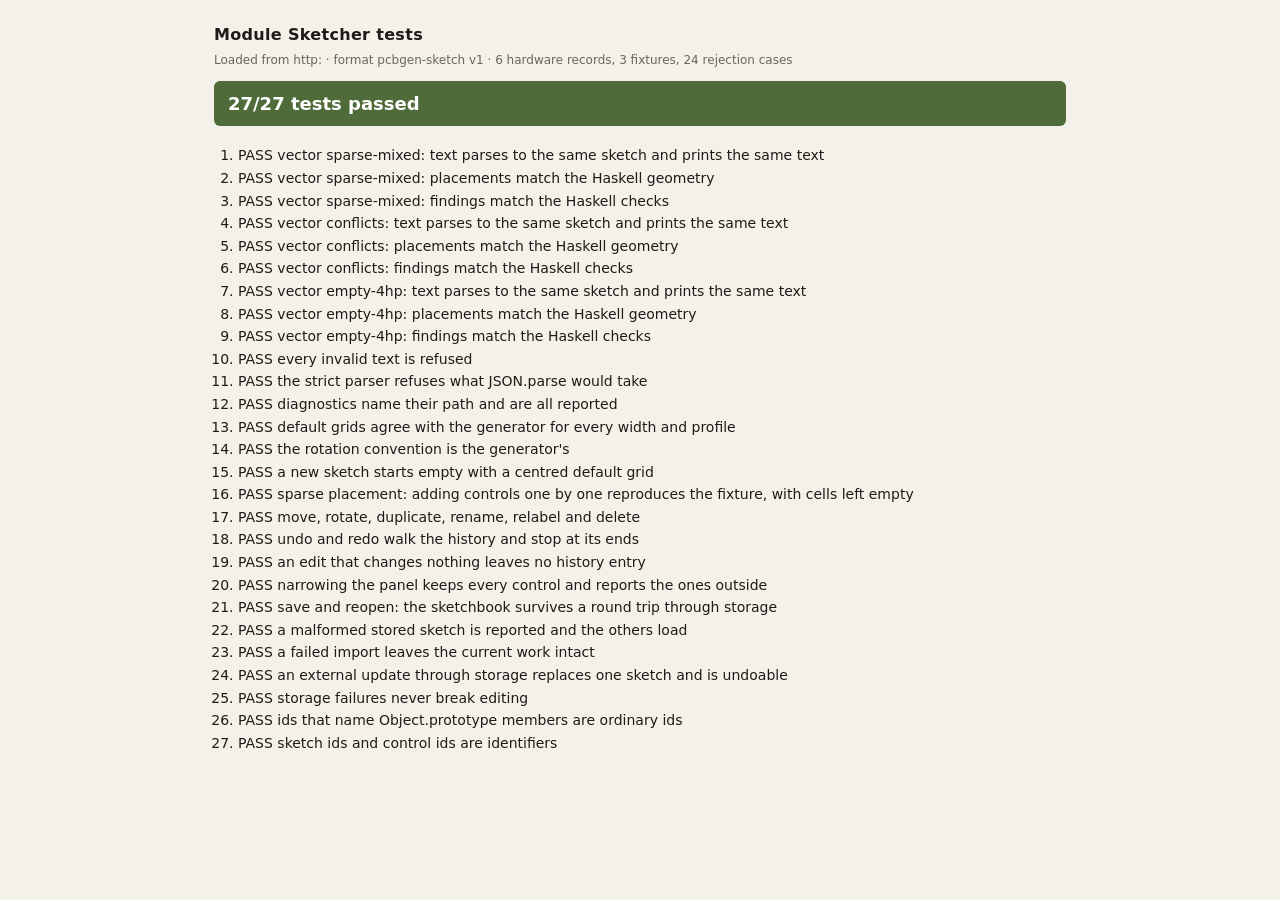
==== sketcher/tests.html @ a655af9f "Module sketcher: shared panel model and browser editor (S1, S2) A local HTML editor for panel ideas," ====
<!DOCTYPE html>
<html lang="en">
<head>
<meta charset="utf-8">
<meta name="viewport" content="width=device-width, initial-scale=1">
<title>Sketcher Tests</title>
<meta name="description" content="Runs the module sketcher's tests in a real browser, from a local file, against the vectors the generator wrote.">
<link rel="stylesheet" href="style.css">
<script src="catalogue.js"></script>
<script src="vectors.js"></script>
<script src="sketch-core.js"></script>
<script src="sketchbook.js"></script>
<script src="tests.js"></script>
<style>
  body { padding: 24px; max-width: 900px; margin: 0 auto; }
  #summary { font-size: 18px; font-weight: 600; margin: 12px 0 20px; padding: 10px 14px; border-radius: 6px; }
  #summary.ok { background: var(--note); color: #fff; }
  #summary.bad { background: var(--conflict); color: #fff; }
  ol { padding-left: 24px; }
  li { margin: 3px 0; }
  li.fail { color: var(--conflict); font-weight: 600; }
  li .why { display: block; font-weight: 400; font-family: ui-monospace, Consolas, monospace; font-size: 12px; white-space: pre-wrap; margin: 4px 0 8px 0; }
  .env { font-size: 12px; color: var(--ink-soft); }
</style>
</head>
<body>
<h1>Module Sketcher tests</h1>
<p class="env" id="env"></p>
<div id="summary">running…</div>
<ol id="results"></ol>
<script>
(function () {
  document.getElementById('env').textContent =
    'Loaded from ' + (location.protocol === 'file:' ? 'a local file (file://), which is how the sketcher is meant to be opened' : location.protocol)
    + ' · format ' + PCBGEN_CATALOGUE.format + ' v' + PCBGEN_CATALOGUE.version
    + ' · ' + PCBGEN_CATALOGUE.hardware.length + ' hardware records, ' + PCBGEN_VECTORS.valid.length + ' fixtures, '
    + PCBGEN_VECTORS.invalid.length + ' rejection cases';
  var r = runSketcherTests();
  var ok = r.passed === r.results.length;
  var sum = document.getElementById('summary');
  sum.className = ok ? 'ok' : 'bad';
  sum.textContent = r.passed + '/' + r.results.length + ' tests passed';
  var ol = document.getElementById('results');
  r.results.forEach(function (t) {
    var li = document.createElement('li');
    li.className = t.ok ? '' : 'fail';
    li.textContent = (t.ok ? 'PASS  ' : 'FAIL  ') + t.name;
    t.failures.forEach(function (f) {
      var s = document.createElement('span');
      s.className = 'why';
      s.textContent = f;
      li.appendChild(s);
    });
    ol.appendChild(li);
  });
  // so a headless run can read one value
  window.sketcherTestResult = { passed: r.passed, total: r.results.length, ok: ok };
  console.log('sketcher tests: ' + r.passed + '/' + r.results.length + (ok ? ' PASS' : ' FAIL'));
})();
</script>
</body>
</html>
---- sketcher/style.css ----
/* Module Sketcher: a laptop design tool. Plain CSS, no framework, works
   from file://. Colours are tokens so the fast-ui bundle and a dark OS both
   read well. */
:root {
  --bg: #f4f1ea;
  --panel: #fffdf8;
  --ink: #1e1b16;
  --ink-soft: #6b655c;
  --rule: #d8d2c6;
  --accent: #245a8d;
  --accent-ink: #ffffff;
  --conflict: #b3261e;
  --warning: #a86a00;
  --note: #4f6b3a;
  --face: #e9e4d8;         /* the panel face */
  --pcb: #9ac07a;          /* PCB zone tint */
  --cell: #b8b0a2;
  --front: #2d2a25;
  --access: #245a8d;
  --court: #8a3b8f;
  --hole: #ffffff;
  --sel: #d9822b;
}
@media (prefers-color-scheme: dark) {
  :root:not([data-theme="light"]) {
    --bg: #17181b; --panel: #21232a; --ink: #ebe7df; --ink-soft: #a9a39a; --rule: #3a3d47;
    --accent: #6ea8dc; --accent-ink: #0b1a2a; --conflict: #ff6b61; --warning: #f2b544; --note: #9bc27f;
    --face: #2b2e37; --pcb: #4b6b3a; --cell: #545866; --front: #f2eee6; --access: #6ea8dc; --court: #c47cc9; --hole: #101114; --sel: #ffa552;
  }
}
:root[data-theme="dark"] {
  --bg: #17181b; --panel: #21232a; --ink: #ebe7df; --ink-soft: #a9a39a; --rule: #3a3d47;
  --accent: #6ea8dc; --accent-ink: #0b1a2a; --conflict: #ff6b61; --warning: #f2b544; --note: #9bc27f;
  --face: #2b2e37; --pcb: #4b6b3a; --cell: #545866; --front: #f2eee6; --access: #6ea8dc; --court: #c47cc9; --hole: #101114; --sel: #ffa552;
}

* { box-sizing: border-box; }
html, body { margin: 0; height: 100%; }
body {
  background: var(--bg); color: var(--ink);
  font: 14px/1.4 system-ui, -apple-system, "Segoe UI", Roboto, sans-serif;
}
h1 { font-size: 16px; margin: 0; font-weight: 600; letter-spacing: 0.02em; }
h2 { font-size: 12px; margin: 0 0 8px; text-transform: uppercase; letter-spacing: 0.08em; color: var(--ink-soft); font-weight: 600; display: flex; gap: 8px; align-items: center; }
p { margin: 6px 0; }
.hint { color: var(--ink-soft); font-size: 12px; }
.hidden { display: none !important; }
.tag { font-size: 11px; text-transform: none; letter-spacing: 0; padding: 1px 6px; border: 1px solid var(--rule); border-radius: 10px; color: var(--ink-soft); }

.app {
  display: grid;
  grid-template-columns: 290px 1fr 320px;
  grid-template-rows: 48px 1fr;
  grid-template-areas: "top top top" "left canvas right";
  height: 100%;
}
.topbar { grid-area: top; display: flex; align-items: center; gap: 16px; padding: 0 16px; border-bottom: 1px solid var(--rule); background: var(--panel); }
.topbar .status { flex: 1; color: var(--ink-soft); font-size: 12px; overflow: hidden; white-space: nowrap; text-overflow: ellipsis; }
.topbar-actions { display: flex; gap: 8px; }
.sidebar { overflow-y: auto; padding: 12px; display: flex; flex-direction: column; gap: 12px; }
.sidebar.left { grid-area: left; border-right: 1px solid var(--rule); }
.sidebar.right { grid-area: right; border-left: 1px solid var(--rule); }
.card { background: var(--panel); border: 1px solid var(--rule); border-radius: 6px; padding: 12px; }
.canvas-wrap { grid-area: canvas; overflow: auto; display: flex; align-items: flex-start; justify-content: center; padding: 16px; touch-action: none; }
.canvas { max-height: calc(100vh - 80px); height: calc(100vh - 80px); width: auto; user-select: none; -webkit-user-select: none; }

label { display: block; font-size: 12px; color: var(--ink-soft); margin: 6px 0; }
label > input, label > select, label > textarea { display: block; width: 100%; margin-top: 2px; }
label.check { display: flex; align-items: center; gap: 8px; color: var(--ink); }
label.check input { width: auto; margin: 0; }
input[type="text"], input[type="number"], select, textarea {
  font: inherit; color: var(--ink); background: var(--bg); border: 1px solid var(--rule); border-radius: 4px; padding: 5px 7px;
}
input:focus, select:focus, textarea:focus, button:focus-visible { outline: 2px solid var(--accent); outline-offset: 1px; }
textarea { resize: vertical; font-family: ui-monospace, Consolas, monospace; font-size: 12px; }
button, .file-button {
  font: inherit; font-size: 13px; color: var(--ink); background: var(--panel); border: 1px solid var(--rule); border-radius: 4px; padding: 5px 10px; cursor: pointer;
}
button:hover, .file-button:hover { border-color: var(--accent); }
button:disabled { opacity: 0.5; cursor: default; }
button.primary { background: var(--accent); color: var(--accent-ink); border-color: var(--accent); }
.file-button { display: inline-block; position: relative; overflow: hidden; }
.file-button input { position: absolute; inset: 0; opacity: 0; cursor: pointer; }
.row { display: flex; gap: 6px; flex-wrap: wrap; align-items: end; margin: 6px 0; }
.row.four { display: grid; grid-template-columns: repeat(4, 1fr); gap: 6px; }
.row.four label { margin: 0; }
.row input[type="text"] { flex: 1; min-width: 60px; }

ul.plain, .sketch-list, .findings { list-style: none; margin: 0; padding: 0; }
.sketch-list li { display: flex; align-items: center; gap: 6px; padding: 5px 8px; border-radius: 4px; cursor: pointer; }
.sketch-list li:hover { background: var(--bg); }
.sketch-list li.current { background: var(--accent); color: var(--accent-ink); }
.sketch-list li .meta { margin-left: auto; font-size: 11px; opacity: 0.8; }
.sketch-list li .badge { font-size: 11px; padding: 0 5px; border-radius: 8px; background: var(--conflict); color: #fff; }
ul.plain li { display: flex; gap: 6px; align-items: center; padding: 2px 0; font-size: 13px; }
ul.plain li button { padding: 1px 6px; font-size: 11px; }

.palette { display: grid; grid-template-columns: 1fr 1fr; gap: 6px; }
.palette button { display: flex; align-items: center; gap: 8px; text-align: left; padding: 6px 8px; }
.palette button.armed { border-color: var(--sel); box-shadow: 0 0 0 2px var(--sel); }
.palette svg { width: 24px; height: 24px; flex: none; }

.findings li { padding: 5px 8px; border-left: 3px solid var(--rule); margin: 4px 0; font-size: 12px; cursor: pointer; border-radius: 0 4px 4px 0; background: var(--bg); }
.findings li.conflict { border-color: var(--conflict); }
.findings li.warning { border-color: var(--warning); }
.findings li.note { border-color: var(--note); color: var(--ink-soft); }
.findings li:hover { filter: brightness(0.97); }
.findings li .kind { font-weight: 600; margin-right: 6px; }

/* SVG */
.canvas .panel-face { fill: var(--face); stroke: var(--front); stroke-width: 0.3; }
.canvas .pcb-zone { fill: var(--pcb); fill-opacity: 0.18; stroke: var(--pcb); stroke-width: 0.25; stroke-dasharray: 1.5 1; }
.canvas .rail-hole { fill: var(--hole); stroke: var(--front); stroke-width: 0.2; }
.canvas .rail-keepout { fill: none; stroke: var(--conflict); stroke-width: 0.15; stroke-dasharray: 0.6 0.6; opacity: 0.6; }
.canvas .cell { fill: transparent; stroke: var(--cell); stroke-width: 0.15; stroke-dasharray: 0.8 0.8; }
.canvas .cell.hot { fill: var(--sel); fill-opacity: 0.25; }
.canvas .cell:hover { fill: var(--accent); fill-opacity: 0.12; }
.canvas .ctl { cursor: grab; }
.canvas .ctl.dragging { cursor: grabbing; opacity: 0.8; }
.canvas .ctl .hole { fill: var(--hole); stroke: var(--front); stroke-width: 0.25; }
.canvas .ctl .body { fill: var(--front); fill-opacity: 0.12; stroke: var(--front); stroke-width: 0.3; }
.canvas .ctl .access { fill: none; stroke: var(--access); stroke-width: 0.2; stroke-dasharray: 1 0.7; opacity: 0.7; }
.canvas .ctl .court { fill: var(--court); fill-opacity: 0.12; stroke: var(--court); stroke-width: 0.25; }
.canvas .ctl .pointer { stroke: var(--front); stroke-width: 0.6; stroke-linecap: round; }
.canvas .ctl .bat { stroke: var(--front); stroke-width: 1.2; stroke-linecap: round; }
.canvas .ctl .led { fill: var(--note); fill-opacity: 0.8; }
.canvas .ctl .label { font: 2.2px system-ui, sans-serif; fill: var(--front); text-anchor: middle; letter-spacing: 0.05em; pointer-events: none; }
.canvas .ctl .idtext { font: 1.6px ui-monospace, monospace; fill: var(--ink-soft); text-anchor: middle; pointer-events: none; }
.canvas .ctl.selected .body, .canvas .ctl.selected .court { stroke: var(--sel); stroke-width: 0.5; }
.canvas .ctl.conflict .body, .canvas .ctl.conflict .court { stroke: var(--conflict); stroke-width: 0.5; }
.canvas .ctl.warning .body { stroke: var(--warning); stroke-width: 0.4; }
.canvas .ctl:focus { outline: none; }
.canvas .ctl:focus .body { stroke: var(--accent); stroke-width: 0.6; }
.canvas .scale { font: 2px ui-monospace, monospace; fill: var(--ink-soft); }
.canvas .scale line { stroke: var(--ink-soft); stroke-width: 0.15; }
.canvas .view-tag { font: 3px system-ui, sans-serif; fill: var(--ink-soft); }

/* Phone and narrow windows: stack, canvas first. */
@media (max-width: 1000px) {
  .app { grid-template-columns: 1fr; grid-template-rows: 48px auto auto auto; grid-template-areas: "top" "canvas" "left" "right"; height: auto; }
  .sidebar.left, .sidebar.right { border: none; border-top: 1px solid var(--rule); }
  .canvas { height: 70vh; max-height: 70vh; }
  .canvas-wrap { padding: 8px 16px; }
  body { padding-bottom: 16px; }
}
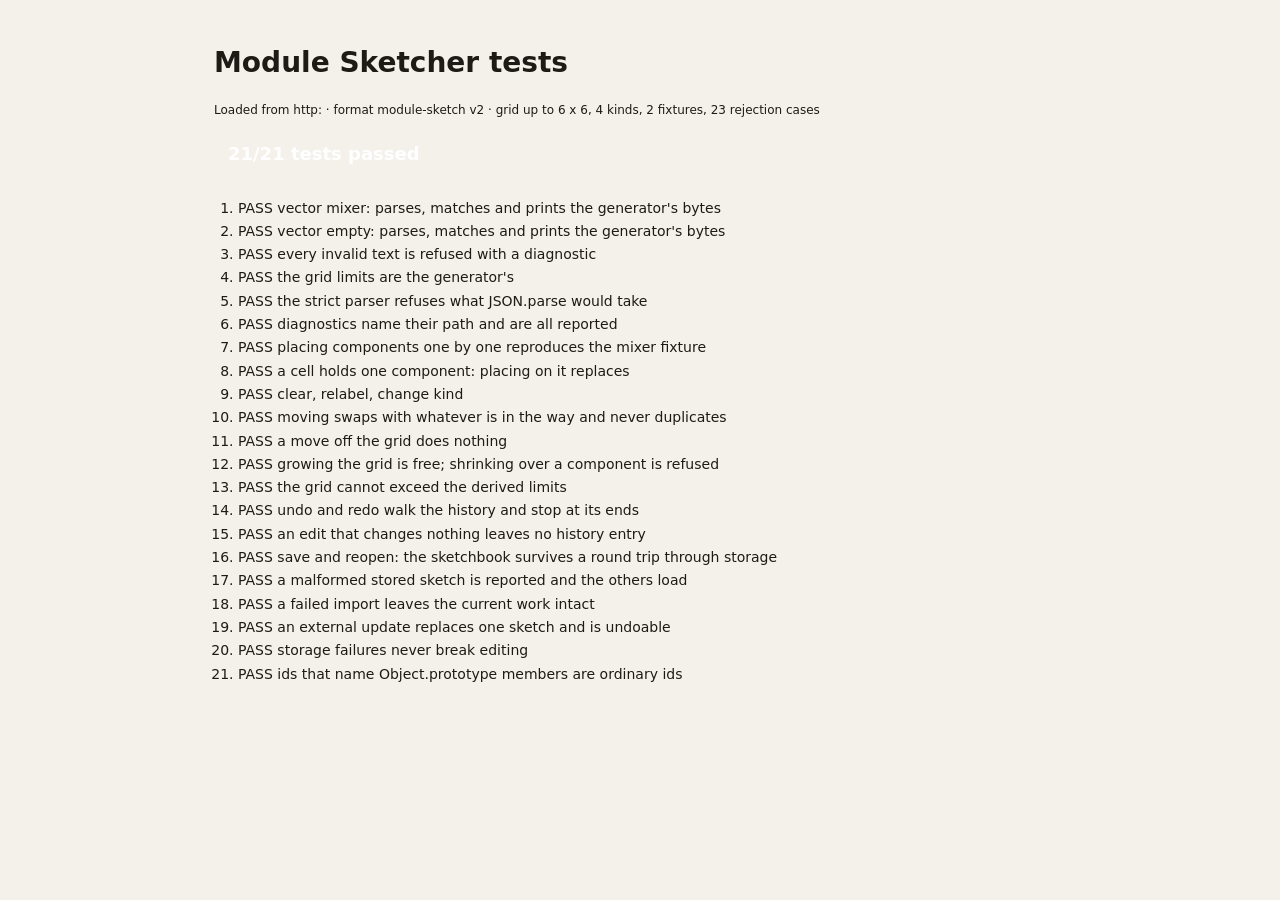
==== commit ba80e931: "Module sketcher: cut it back to a grid of components The version committed an hour ago drew a Eurora" ====
--- a/sketcher/tests.html
+++ b/sketcher/tests.html
@@ -32,9 +32,10 @@
 (function () {
   document.getElementById('env').textContent =
     'Loaded from ' + (location.protocol === 'file:' ? 'a local file (file://), which is how the sketcher is meant to be opened' : location.protocol)
-    + ' · format ' + PCBGEN_CATALOGUE.format + ' v' + PCBGEN_CATALOGUE.version
-    + ' · ' + PCBGEN_CATALOGUE.hardware.length + ' hardware records, ' + PCBGEN_VECTORS.valid.length + ' fixtures, '
-    + PCBGEN_VECTORS.invalid.length + ' rejection cases';
+    + ' · format ' + SKETCH_CATALOGUE.format + ' v' + SKETCH_CATALOGUE.version
+    + ' · grid up to ' + SKETCH_CATALOGUE.maxColumns + ' x ' + SKETCH_CATALOGUE.maxRows
+    + ', ' + SKETCH_CATALOGUE.kinds.length + ' kinds, ' + SKETCH_VECTORS.valid.length + ' fixtures, '
+    + SKETCH_VECTORS.invalid.length + ' rejection cases';
   var r = runSketcherTests();
   var ok = r.passed === r.results.length;
   var sum = document.getElementById('summary');
--- a/sketcher/style.css
+++ b/sketcher/style.css
@@ -1,145 +1,129 @@
-/* Module Sketcher: a laptop design tool. Plain CSS, no framework, works
-   from file://. Colours are tokens so the fast-ui bundle and a dark OS both
-   read well. */
+/* Module Sketcher. Plain CSS, no framework, works from file://. */
 :root {
   --bg: #f4f1ea;
   --panel: #fffdf8;
   --ink: #1e1b16;
-  --ink-soft: #6b655c;
+  --soft: #6b655c;
   --rule: #d8d2c6;
   --accent: #245a8d;
-  --accent-ink: #ffffff;
-  --conflict: #b3261e;
-  --warning: #a86a00;
-  --note: #4f6b3a;
-  --face: #e9e4d8;         /* the panel face */
-  --pcb: #9ac07a;          /* PCB zone tint */
-  --cell: #b8b0a2;
-  --front: #2d2a25;
-  --access: #245a8d;
-  --court: #8a3b8f;
-  --hole: #ffffff;
+  --on-accent: #fff;
+  --cell: #efeade;
+  --cell-line: #cfc8ba;
+  --mark: #2d2a25;
   --sel: #d9822b;
 }
 @media (prefers-color-scheme: dark) {
   :root:not([data-theme="light"]) {
-    --bg: #17181b; --panel: #21232a; --ink: #ebe7df; --ink-soft: #a9a39a; --rule: #3a3d47;
-    --accent: #6ea8dc; --accent-ink: #0b1a2a; --conflict: #ff6b61; --warning: #f2b544; --note: #9bc27f;
-    --face: #2b2e37; --pcb: #4b6b3a; --cell: #545866; --front: #f2eee6; --access: #6ea8dc; --court: #c47cc9; --hole: #101114; --sel: #ffa552;
+    --bg: #17181b; --panel: #21232a; --ink: #ebe7df; --soft: #a9a39a; --rule: #3a3d47;
+    --accent: #6ea8dc; --on-accent: #0b1a2a; --cell: #2a2d35; --cell-line: #474b57;
+    --mark: #f2eee6; --sel: #ffa552;
   }
-}
-:root[data-theme="dark"] {
-  --bg: #17181b; --panel: #21232a; --ink: #ebe7df; --ink-soft: #a9a39a; --rule: #3a3d47;
-  --accent: #6ea8dc; --accent-ink: #0b1a2a; --conflict: #ff6b61; --warning: #f2b544; --note: #9bc27f;
-  --face: #2b2e37; --pcb: #4b6b3a; --cell: #545866; --front: #f2eee6; --access: #6ea8dc; --court: #c47cc9; --hole: #101114; --sel: #ffa552;
 }
 
 * { box-sizing: border-box; }
-html, body { margin: 0; height: 100%; }
+html, body { margin: 0; min-height: 100%; }
 body {
   background: var(--bg); color: var(--ink);
-  font: 14px/1.4 system-ui, -apple-system, "Segoe UI", Roboto, sans-serif;
+  font: 14px/1.45 system-ui, -apple-system, "Segoe UI", Roboto, sans-serif;
 }
-h1 { font-size: 16px; margin: 0; font-weight: 600; letter-spacing: 0.02em; }
-h2 { font-size: 12px; margin: 0 0 8px; text-transform: uppercase; letter-spacing: 0.08em; color: var(--ink-soft); font-weight: 600; display: flex; gap: 8px; align-items: center; }
-p { margin: 6px 0; }
-.hint { color: var(--ink-soft); font-size: 12px; }
+h2 {
+  font-size: 11px; margin: 0 0 8px; text-transform: uppercase;
+  letter-spacing: 0.09em; color: var(--soft); font-weight: 600;
+}
+p { margin: 8px 0 0; }
+.hint { color: var(--soft); font-size: 12px; }
 .hidden { display: none !important; }
-.tag { font-size: 11px; text-transform: none; letter-spacing: 0; padding: 1px 6px; border: 1px solid var(--rule); border-radius: 10px; color: var(--ink-soft); }
 
-.app {
-  display: grid;
-  grid-template-columns: 290px 1fr 320px;
-  grid-template-rows: 48px 1fr;
-  grid-template-areas: "top top top" "left canvas right";
-  height: 100%;
+header {
+  display: flex; align-items: center; gap: 8px;
+  padding: 10px 16px; border-bottom: 1px solid var(--rule); background: var(--panel);
 }
-.topbar { grid-area: top; display: flex; align-items: center; gap: 16px; padding: 0 16px; border-bottom: 1px solid var(--rule); background: var(--panel); }
-.topbar .status { flex: 1; color: var(--ink-soft); font-size: 12px; overflow: hidden; white-space: nowrap; text-overflow: ellipsis; }
-.topbar-actions { display: flex; gap: 8px; }
-.sidebar { overflow-y: auto; padding: 12px; display: flex; flex-direction: column; gap: 12px; }
-.sidebar.left { grid-area: left; border-right: 1px solid var(--rule); }
-.sidebar.right { grid-area: right; border-left: 1px solid var(--rule); }
-.card { background: var(--panel); border: 1px solid var(--rule); border-radius: 6px; padding: 12px; }
-.canvas-wrap { grid-area: canvas; overflow: auto; display: flex; align-items: flex-start; justify-content: center; padding: 16px; touch-action: none; }
-.canvas { max-height: calc(100vh - 80px); height: calc(100vh - 80px); width: auto; user-select: none; -webkit-user-select: none; }
+header .spacer { flex: 1; }
+header input {
+  font: 600 16px/1.2 inherit; color: var(--ink); background: transparent;
+  border: none; border-bottom: 1px solid transparent; padding: 4px 2px; min-width: 12em;
+}
+header input:hover { border-bottom-color: var(--rule); }
+header input:focus { outline: none; border-bottom-color: var(--accent); }
 
-label { display: block; font-size: 12px; color: var(--ink-soft); margin: 6px 0; }
-label > input, label > select, label > textarea { display: block; width: 100%; margin-top: 2px; }
-label.check { display: flex; align-items: center; gap: 8px; color: var(--ink); }
-label.check input { width: auto; margin: 0; }
-input[type="text"], input[type="number"], select, textarea {
-  font: inherit; color: var(--ink); background: var(--bg); border: 1px solid var(--rule); border-radius: 4px; padding: 5px 7px;
+main { display: flex; align-items: flex-start; gap: 24px; padding: 24px 16px; flex-wrap: wrap; }
+#stage { flex: 1 1 320px; display: flex; flex-direction: column; align-items: center; }
+aside { flex: 0 0 260px; display: flex; flex-direction: column; gap: 16px; }
+.block { background: var(--panel); border: 1px solid var(--rule); border-radius: 8px; padding: 12px; }
+
+/* The grid */
+#grid { display: grid; gap: 10px; }
+.cell {
+  width: 72px; height: 72px; border-radius: 8px;
+  background: var(--cell); border: 1px dashed var(--cell-line);
+  display: flex; flex-direction: column; align-items: center; justify-content: center;
+  gap: 4px; cursor: pointer; padding: 4px; position: relative;
+  color: var(--mark); font: inherit;
 }
-input:focus, select:focus, textarea:focus, button:focus-visible { outline: 2px solid var(--accent); outline-offset: 1px; }
-textarea { resize: vertical; font-family: ui-monospace, Consolas, monospace; font-size: 12px; }
-button, .file-button {
-  font: inherit; font-size: 13px; color: var(--ink); background: var(--panel); border: 1px solid var(--rule); border-radius: 4px; padding: 5px 10px; cursor: pointer;
+.cell:hover { border-color: var(--accent); }
+.cell:focus-visible { outline: 2px solid var(--accent); outline-offset: 2px; }
+.cell.filled { border-style: solid; background: var(--panel); }
+.cell.selected { border-color: var(--sel); box-shadow: 0 0 0 2px var(--sel); }
+.cell.dragging { opacity: 0.4; }
+.cell.dropzone { border-color: var(--accent); background: var(--panel); }
+.cell svg { width: 34px; height: 34px; flex: none; }
+.cell .tag {
+  font-size: 10px; letter-spacing: 0.06em; text-transform: uppercase;
+  text-align: center; line-height: 1.15; max-width: 100%;
+  overflow: hidden; text-overflow: ellipsis; white-space: nowrap;
 }
-button:hover, .file-button:hover { border-color: var(--accent); }
-button:disabled { opacity: 0.5; cursor: default; }
-button.primary { background: var(--accent); color: var(--accent-ink); border-color: var(--accent); }
-.file-button { display: inline-block; position: relative; overflow: hidden; }
-.file-button input { position: absolute; inset: 0; opacity: 0; cursor: pointer; }
-.row { display: flex; gap: 6px; flex-wrap: wrap; align-items: end; margin: 6px 0; }
-.row.four { display: grid; grid-template-columns: repeat(4, 1fr); gap: 6px; }
-.row.four label { margin: 0; }
-.row input[type="text"] { flex: 1; min-width: 60px; }
+.cell input {
+  font: 10px/1.2 inherit; letter-spacing: 0.06em; text-transform: uppercase;
+  text-align: center; width: 100%; border: 1px solid var(--accent); border-radius: 3px;
+  background: var(--bg); color: var(--ink); padding: 1px 2px;
+}
+#note { color: var(--soft); font-size: 12px; margin-top: 16px; text-align: center; }
 
-ul.plain, .sketch-list, .findings { list-style: none; margin: 0; padding: 0; }
-.sketch-list li { display: flex; align-items: center; gap: 6px; padding: 5px 8px; border-radius: 4px; cursor: pointer; }
-.sketch-list li:hover { background: var(--bg); }
-.sketch-list li.current { background: var(--accent); color: var(--accent-ink); }
-.sketch-list li .meta { margin-left: auto; font-size: 11px; opacity: 0.8; }
-.sketch-list li .badge { font-size: 11px; padding: 0 5px; border-radius: 8px; background: var(--conflict); color: #fff; }
-ul.plain li { display: flex; gap: 6px; align-items: center; padding: 2px 0; font-size: 13px; }
-ul.plain li button { padding: 1px 6px; font-size: 11px; }
+/* Palette */
+.palette { display: grid; grid-template-columns: 1fr 1fr; gap: 6px; }
+.palette button {
+  display: flex; flex-direction: column; align-items: center; gap: 3px; padding: 8px 4px;
+  font-size: 11px;
+}
+.palette button svg { width: 26px; height: 26px; }
+.palette button[aria-pressed="true"] { border-color: var(--sel); box-shadow: 0 0 0 2px var(--sel); }
 
-.palette { display: grid; grid-template-columns: 1fr 1fr; gap: 6px; }
-.palette button { display: flex; align-items: center; gap: 8px; text-align: left; padding: 6px 8px; }
-.palette button.armed { border-color: var(--sel); box-shadow: 0 0 0 2px var(--sel); }
-.palette svg { width: 24px; height: 24px; flex: none; }
+/* Steppers */
+.stepper { display: flex; align-items: center; gap: 8px; margin: 6px 0; }
+.stepper span { flex: 1; font-size: 13px; }
+.stepper output { min-width: 1.6em; text-align: center; font-variant-numeric: tabular-nums; }
+.stepper button { width: 30px; padding: 4px 0; font-size: 15px; line-height: 1; }
 
-.findings li { padding: 5px 8px; border-left: 3px solid var(--rule); margin: 4px 0; font-size: 12px; cursor: pointer; border-radius: 0 4px 4px 0; background: var(--bg); }
-.findings li.conflict { border-color: var(--conflict); }
-.findings li.warning { border-color: var(--warning); }
-.findings li.note { border-color: var(--note); color: var(--ink-soft); }
-.findings li:hover { filter: brightness(0.97); }
-.findings li .kind { font-weight: 600; margin-right: 6px; }
+/* Controls */
+button, .file {
+  font: inherit; font-size: 13px; color: var(--ink); background: var(--panel);
+  border: 1px solid var(--rule); border-radius: 5px; padding: 5px 10px; cursor: pointer;
+}
+button:hover:not(:disabled), .file:hover { border-color: var(--accent); }
+button:disabled { opacity: 0.45; cursor: default; }
+button.primary { background: var(--accent); color: var(--on-accent); border-color: var(--accent); }
+.file { display: inline-block; position: relative; overflow: hidden; }
+.file input { position: absolute; inset: 0; opacity: 0; cursor: pointer; }
+.row { display: flex; gap: 6px; flex-wrap: wrap; margin-top: 8px; }
+textarea {
+  width: 100%; margin-top: 8px; font: 11px/1.4 ui-monospace, Consolas, monospace;
+  color: var(--ink); background: var(--bg); border: 1px solid var(--rule);
+  border-radius: 5px; padding: 6px; resize: vertical;
+}
 
-/* SVG */
-.canvas .panel-face { fill: var(--face); stroke: var(--front); stroke-width: 0.3; }
-.canvas .pcb-zone { fill: var(--pcb); fill-opacity: 0.18; stroke: var(--pcb); stroke-width: 0.25; stroke-dasharray: 1.5 1; }
-.canvas .rail-hole { fill: var(--hole); stroke: var(--front); stroke-width: 0.2; }
-.canvas .rail-keepout { fill: none; stroke: var(--conflict); stroke-width: 0.15; stroke-dasharray: 0.6 0.6; opacity: 0.6; }
-.canvas .cell { fill: transparent; stroke: var(--cell); stroke-width: 0.15; stroke-dasharray: 0.8 0.8; }
-.canvas .cell.hot { fill: var(--sel); fill-opacity: 0.25; }
-.canvas .cell:hover { fill: var(--accent); fill-opacity: 0.12; }
-.canvas .ctl { cursor: grab; }
-.canvas .ctl.dragging { cursor: grabbing; opacity: 0.8; }
-.canvas .ctl .hole { fill: var(--hole); stroke: var(--front); stroke-width: 0.25; }
-.canvas .ctl .body { fill: var(--front); fill-opacity: 0.12; stroke: var(--front); stroke-width: 0.3; }
-.canvas .ctl .access { fill: none; stroke: var(--access); stroke-width: 0.2; stroke-dasharray: 1 0.7; opacity: 0.7; }
-.canvas .ctl .court { fill: var(--court); fill-opacity: 0.12; stroke: var(--court); stroke-width: 0.25; }
-.canvas .ctl .pointer { stroke: var(--front); stroke-width: 0.6; stroke-linecap: round; }
-.canvas .ctl .bat { stroke: var(--front); stroke-width: 1.2; stroke-linecap: round; }
-.canvas .ctl .led { fill: var(--note); fill-opacity: 0.8; }
-.canvas .ctl .label { font: 2.2px system-ui, sans-serif; fill: var(--front); text-anchor: middle; letter-spacing: 0.05em; pointer-events: none; }
-.canvas .ctl .idtext { font: 1.6px ui-monospace, monospace; fill: var(--ink-soft); text-anchor: middle; pointer-events: none; }
-.canvas .ctl.selected .body, .canvas .ctl.selected .court { stroke: var(--sel); stroke-width: 0.5; }
-.canvas .ctl.conflict .body, .canvas .ctl.conflict .court { stroke: var(--conflict); stroke-width: 0.5; }
-.canvas .ctl.warning .body { stroke: var(--warning); stroke-width: 0.4; }
-.canvas .ctl:focus { outline: none; }
-.canvas .ctl:focus .body { stroke: var(--accent); stroke-width: 0.6; }
-.canvas .scale { font: 2px ui-monospace, monospace; fill: var(--ink-soft); }
-.canvas .scale line { stroke: var(--ink-soft); stroke-width: 0.15; }
-.canvas .view-tag { font: 3px system-ui, sans-serif; fill: var(--ink-soft); }
+/* Module list */
+#list { list-style: none; margin: 0; padding: 0; }
+#list li {
+  display: flex; gap: 6px; align-items: baseline; padding: 5px 8px;
+  border-radius: 5px; cursor: pointer; font-size: 13px;
+}
+#list li:hover { background: var(--bg); }
+#list li[aria-current="true"] { background: var(--accent); color: var(--on-accent); }
+#list li .size { margin-left: auto; font-size: 11px; opacity: 0.75; }
+#list li input { font: inherit; width: 100%; border: 1px solid var(--accent); border-radius: 3px; padding: 1px 4px; background: var(--bg); color: var(--ink); }
 
-/* Phone and narrow windows: stack, canvas first. */
-@media (max-width: 1000px) {
-  .app { grid-template-columns: 1fr; grid-template-rows: 48px auto auto auto; grid-template-areas: "top" "canvas" "left" "right"; height: auto; }
-  .sidebar.left, .sidebar.right { border: none; border-top: 1px solid var(--rule); }
-  .canvas { height: 70vh; max-height: 70vh; }
-  .canvas-wrap { padding: 8px 16px; }
-  body { padding-bottom: 16px; }
+@media (max-width: 720px) {
+  main { flex-direction: column; padding: 16px; }
+  aside { flex: 1 1 auto; width: 100%; }
+  .cell { width: 60px; height: 60px; }
 }
